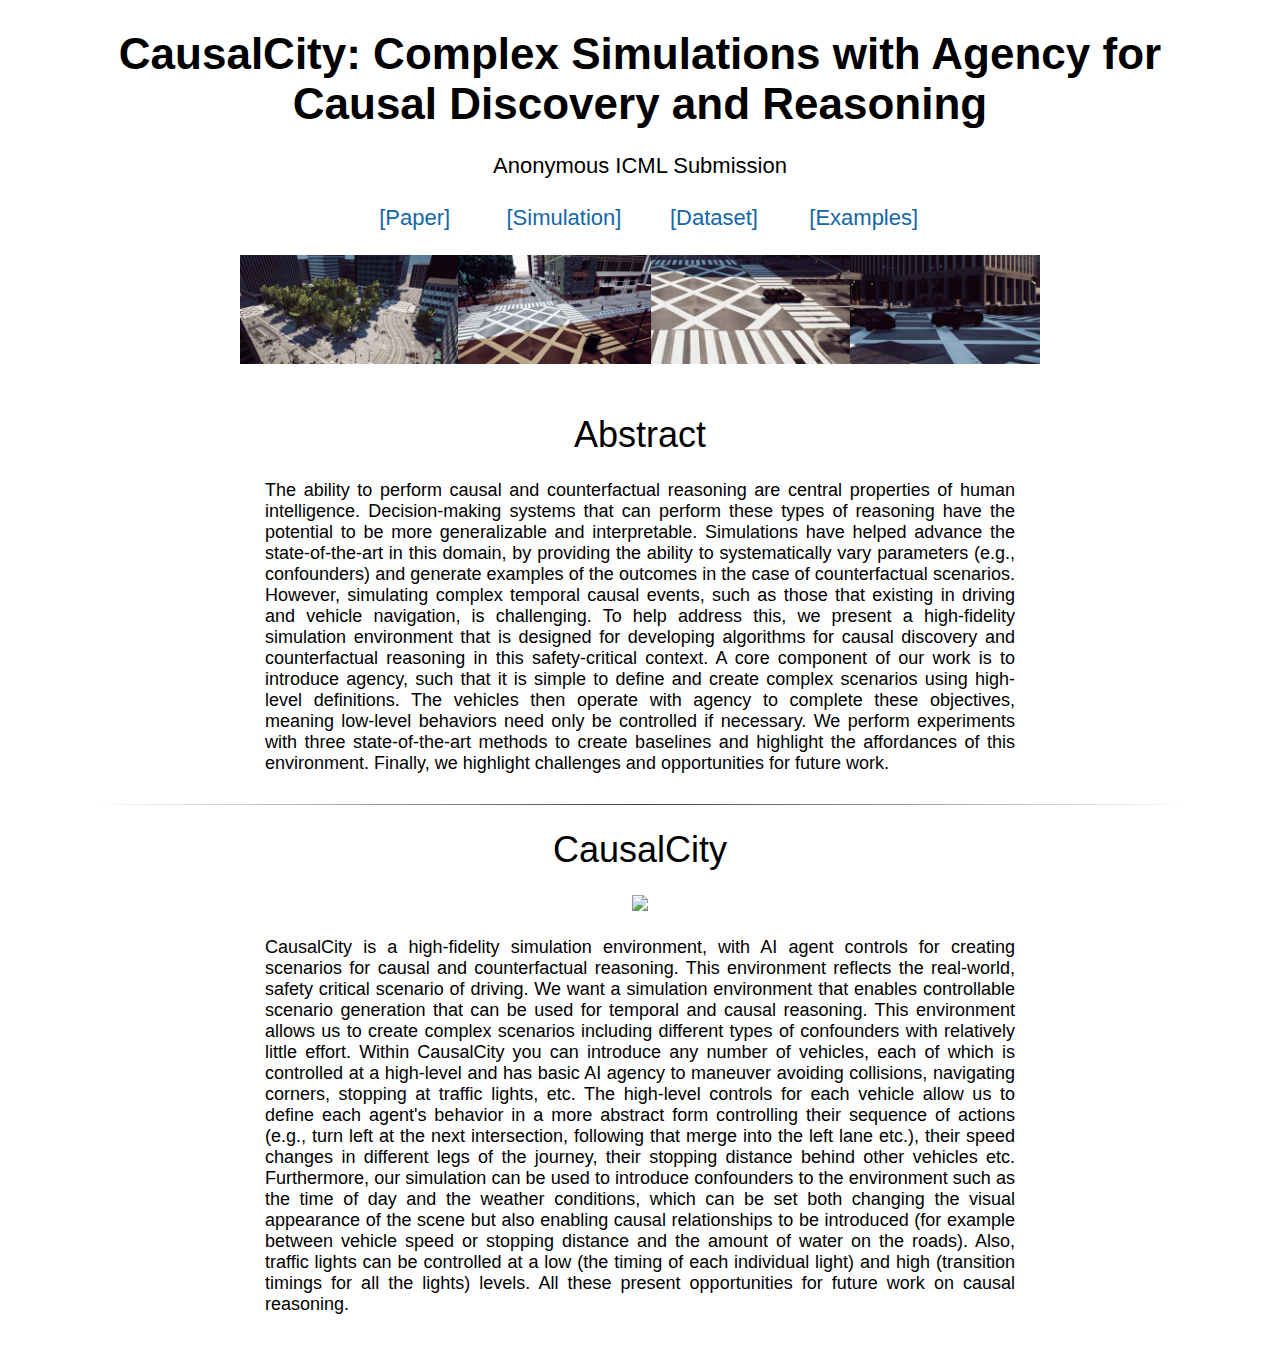
==== index.html @ a32dc3f6 "Update index.html" ====
<!DOCTYPE HTML>

<html>

<head>
  <title>[Paper ID: 883] CausalCity</title>

  <link rel="stylesheet" href="template.css">
</head>

<body>
  <br>

  <center><span style="font-size: 44px; font-weight: bold;">CausalCity: Complex Simulations with Agency for Causal Discovery and Reasoning</span></center><br/>

  <table align=center width=600px style="padding-top: 0px; padding-bottom: 20px;">
    <tr>
      <td align=center width=600px>
        <center>
          <span style="font-size: 22px">Anonymous ICML Submission</span>
        </center>
      </td>
    </tr>
  </table>

  <table align=center width=600px>
    <tr>
      <td align=center width=150px>
        <center>
          <span style="font-size: 22px">
            <a href="./CausalCity.pdf" target="_blank">[Paper]</a>
          </span>
        </center>
      </td>
      
      <td align=center width=150px>
        <center>
          <span style="font-size: 22px">
            <a href="./simulation.html" target="_blank">[Simulation]</a>
          </span>
        </center>
      </td>
      
      <td align=center width=150px>
        <center>
          <span style="font-size: 22px">
            <a href="./dataset.html" target="_blank">[Dataset]</a>
          </span>
        </center>
      </td>

      <td align=center width=150px>
        <center>
          <span style="font-size: 22px">
            <a href="./qual.html" target="_blank">[Examples]</a>
          </span>
        </center>
      </td>
    </tr>
  </table>

  <br>

  <table align=center width=800px>
    <center><img src="Banner.PNG" width=800px /></center>
  </table>

  <br>

  <center>
    <h1>Abstract</h1>
  </center>
  <div style="width: 750px; margin: 0 auto; text-align=center; text-align: justify; text-justify: inter-ideograph;">
    The ability to perform causal and counterfactual reasoning are central properties of human intelligence. Decision-making systems that can perform these types of reasoning have the potential to be more generalizable and interpretable. Simulations have helped advance the state-of-the-art in this domain, by providing the ability to systematically vary parameters (e.g., confounders) and generate examples of the outcomes in the case of counterfactual scenarios. However, simulating complex temporal causal events, such as those that existing in driving and vehicle navigation, is challenging. To help address this, we present a high-fidelity simulation environment that is designed for developing algorithms for causal discovery and counterfactual reasoning in this safety-critical context. A core component of our work is to introduce agency, such that it is simple to define and create complex scenarios using high-level definitions. The vehicles then operate with agency to complete these objectives, meaning low-level behaviors need only be controlled if necessary. We perform experiments with three state-of-the-art methods to create baselines and highlight the affordances of this environment. Finally, we highlight challenges and opportunities for future work.
  </div>

  <br><hr>

  <center>
    <h1>CausalCity</h1>
  </center>
  <table align=center width=800px>
    <center><img src="Teaser.png" width=800px /></center>
  </table>
  <br>
  <div style="width: 750px; margin: 0 auto; text-align=center; text-align: justify; text-justify: inter-ideograph;">
    CausalCity is a high-fidelity simulation environment, with AI agent controls for creating scenarios for causal and counterfactual reasoning. This environment reflects the real-world, safety critical scenario of driving. We want a simulation environment that enables controllable scenario generation that can be used for temporal and causal reasoning. This environment allows us to create complex scenarios including different types of confounders with relatively little effort. Within CausalCity you can introduce any number of vehicles, each of which is controlled at a high-level and has basic AI agency to maneuver avoiding collisions, navigating corners, stopping at traffic lights, etc. The high-level controls for each vehicle allow us to define each agent's behavior in a more abstract form controlling their sequence of actions (e.g., turn left at the next intersection, following that merge into the left lane etc.), their speed changes in different legs of the journey, their stopping distance behind other vehicles etc.
Furthermore, our simulation can be used to introduce confounders to the environment such as the time of day and the weather conditions, which can be set both changing the visual appearance of the scene but also enabling causal relationships to be introduced (for example between vehicle speed or stopping distance and the amount of water on the roads). Also, traffic lights can be controlled at a low (the timing of each individual light) and high (transition timings for all the lights) levels.  All these present opportunities for future work on causal reasoning.
  </div>
  
  <br>
  
  <br>

</body>

</html>
---- template.css ----
@font-face {
  font-family: "Lato";
  font-style: italic;
  font-weight: 400;
  src: local("Lato Italic"), local("Lato-Italic"), url(https://fonts.gstatic.com/s/lato/v15/S6u8w4BMUTPHjxsAUi-qNiXg7eU0.woff2) format("woff2");
  unicode-range: U+0100-024F, U+0259, U+1E00-1EFF, U+2020, U+20A0-20AB, U+20AD-20CF, U+2113, U+2C60-2C7F, U+A720-A7FF;
}
@font-face {
  font-family: "Lato";
  font-style: italic;
  font-weight: 400;
  src: local("Lato Italic"), local("Lato-Italic"), url(https://fonts.gstatic.com/s/lato/v15/S6u8w4BMUTPHjxsAXC-qNiXg7Q.woff2) format("woff2");
  unicode-range: U+0000-00FF, U+0131, U+0152-0153, U+02BB-02BC, U+02C6, U+02DA, U+02DC, U+2000-206F, U+2074, U+20AC, U+2122, U+2191, U+2193, U+2212, U+2215, U+FEFF, U+FFFD;
}
@font-face {
  font-family: "Lato";
  font-style: italic;
  font-weight: 700;
  src: local("Lato Bold Italic"), local("Lato-BoldItalic"), url(https://fonts.gstatic.com/s/lato/v15/S6u_w4BMUTPHjxsI5wq_FQftx9897sxZ.woff2) format("woff2");
  unicode-range: U+0100-024F, U+0259, U+1E00-1EFF, U+2020, U+20A0-20AB, U+20AD-20CF, U+2113, U+2C60-2C7F, U+A720-A7FF;
}
@font-face {
  font-family: "Lato";
  font-style: italic;
  font-weight: 700;
  src: local("Lato Bold Italic"), local("Lato-BoldItalic"), url(https://fonts.gstatic.com/s/lato/v15/S6u_w4BMUTPHjxsI5wq_Gwftx9897g.woff2) format("woff2");
  unicode-range: U+0000-00FF, U+0131, U+0152-0153, U+02BB-02BC, U+02C6, U+02DA, U+02DC, U+2000-206F, U+2074, U+20AC, U+2122, U+2191, U+2193, U+2212, U+2215, U+FEFF, U+FFFD;
}
@font-face {
  font-family: "Lato";
  font-style: normal;
  font-weight: 400;
  src: local("Lato Regular"), local("Lato-Regular"), url(https://fonts.gstatic.com/s/lato/v15/S6uyw4BMUTPHjxAwXiWtFCfQ7A.woff2) format("woff2");
  unicode-range: U+0100-024F, U+0259, U+1E00-1EFF, U+2020, U+20A0-20AB, U+20AD-20CF, U+2113, U+2C60-2C7F, U+A720-A7FF;
}
@font-face {
  font-family: "Lato";
  font-style: normal;
  font-weight: 400;
  src: local("Lato Regular"), local("Lato-Regular"), url(https://fonts.gstatic.com/s/lato/v15/S6uyw4BMUTPHjx4wXiWtFCc.woff2) format("woff2");
  unicode-range: U+0000-00FF, U+0131, U+0152-0153, U+02BB-02BC, U+02C6, U+02DA, U+02DC, U+2000-206F, U+2074, U+20AC, U+2122, U+2191, U+2193, U+2212, U+2215, U+FEFF, U+FFFD;
}
@font-face {
  font-family: "Lato";
  font-style: normal;
  font-weight: 700;
  src: local("Lato Bold"), local("Lato-Bold"), url(https://fonts.gstatic.com/s/lato/v15/S6u9w4BMUTPHh6UVSwaPGQ3q5d0N7w.woff2) format("woff2");
  unicode-range: U+0100-024F, U+0259, U+1E00-1EFF, U+2020, U+20A0-20AB, U+20AD-20CF, U+2113, U+2C60-2C7F, U+A720-A7FF;
}
@font-face {
  font-family: "Lato";
  font-style: normal;
  font-weight: 700;
  src: local("Lato Bold"), local("Lato-Bold"), url(https://fonts.gstatic.com/s/lato/v15/S6u9w4BMUTPHh6UVSwiPGQ3q5d0.woff2) format("woff2");
  unicode-range: U+0000-00FF, U+0131, U+0152-0153, U+02BB-02BC, U+02C6, U+02DA, U+02DC, U+2000-206F, U+2074, U+20AC, U+2122, U+2191, U+2193, U+2212, U+2215, U+FEFF, U+FFFD;
}

body {
  font-family: "Lato", Verdana, Helvetica, sans-serif;
  font-size: 18px;
  margin-left: auto;
  margin-right: auto;
  width: 1100px;
}

h1 {
  font-weight: 300;
}

.disclaimerbox {
  background-color: #eee;
  border: 1px solid #eeeeee;
  border-radius: 10px;
  -moz-border-radius: 10px;
  -webkit-border-radius: 10px;
  padding: 20px;
}

video.header-vid {
  height: 140px;
  border: 1px solid black;
  border-radius: 10px ;
  -moz-border-radius: 10px ;
  -webkit-border-radius: 10px ;
}

img.header-img {
  height: 140px;
  border: 1px solid black;
  border-radius: 10px ;
  -moz-border-radius: 10px ;
  -webkit-border-radius: 10px ;
}

img.rounded {
  border: 1px solid #eeeeee;
  border-radius: 10px;
  -moz-border-radius: 10px;
  -webkit-border-radius: 10px;
}

a:link,a:visited {
  color: #1367a7;
  text-decoration: none;
}

a:hover {
  color: #208799;
}

td.dl-link {
  height: 160px;
  text-align: center;
  font-size: 22px;
}

.layered-paper-big {
  box-shadow:
  0px 0px 1px 1px rgba(0,0,0,0.35), 
  5px 5px 0 0px #fff, 
  5px 5px 1px 1px rgba(0,0,0,0.35), 
  10px 10px 0 0px #fff, 
  10px 10px 1px 1px rgba(0,0,0,0.35), 
  15px 15px 0 0px #fff, 
  15px 15px 1px 1px rgba(0,0,0,0.35), 
  20px 20px 0 0px #fff, 
  20px 20px 1px 1px rgba(0,0,0,0.35), 
  25px 25px 0 0px #fff, 
  25px 25px 1px 1px rgba(0,0,0,0.35); 
  margin-left: 10px;
  margin-right: 45px;
}

.layered-paper { 
  box-shadow:
  0px 0px 1px 1px rgba(0,0,0,0.35), 
  5px 5px 0 0px #fff, 
  5px 5px 1px 1px rgba(0,0,0,0.35), 
  10px 10px 0 0px #fff, 
  10px 10px 1px 1px rgba(0,0,0,0.35); 
  margin-top: 5px;
  margin-left: 10px;
  margin-right: 30px;
  margin-bottom: 5px;
}

.vert-cent {
  position: relative;
  top: 50%;
  transform: translateY(-50%);
}

hr {
  border: 0;
  height: 1px;
  background-image: linear-gradient(to right, rgba(0, 0, 0, 0), rgba(0, 0, 0, 0.75), rgba(0, 0, 0, 0));
}

#authors td {
  padding-bottom:5px;
  padding-top:30px;
}
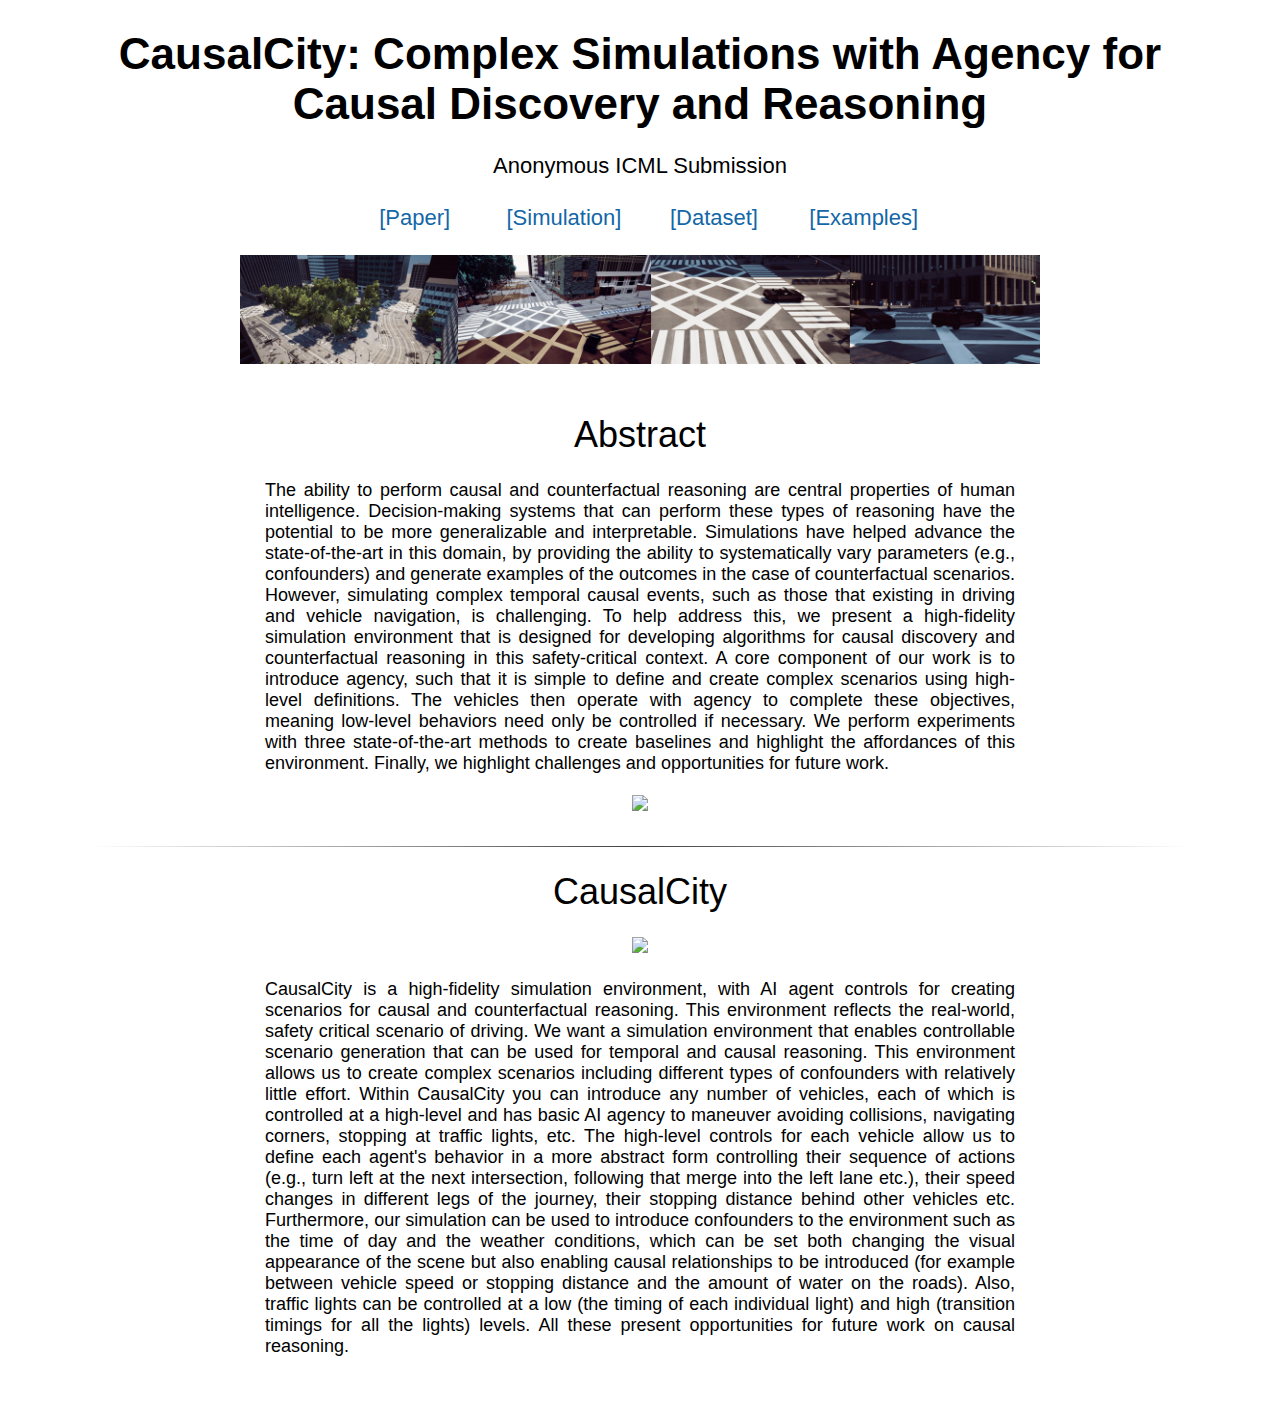
==== commit 532b5b90: "Update index.html" ====
--- a/index.html
+++ b/index.html
@@ -56,6 +56,7 @@
           </span>
         </center>
       </td>
+      
     </tr>
   </table>
 
@@ -73,6 +74,11 @@
   <div style="width: 750px; margin: 0 auto; text-align=center; text-align: justify; text-justify: inter-ideograph;">
     The ability to perform causal and counterfactual reasoning are central properties of human intelligence. Decision-making systems that can perform these types of reasoning have the potential to be more generalizable and interpretable. Simulations have helped advance the state-of-the-art in this domain, by providing the ability to systematically vary parameters (e.g., confounders) and generate examples of the outcomes in the case of counterfactual scenarios. However, simulating complex temporal causal events, such as those that existing in driving and vehicle navigation, is challenging. To help address this, we present a high-fidelity simulation environment that is designed for developing algorithms for causal discovery and counterfactual reasoning in this safety-critical context. A core component of our work is to introduce agency, such that it is simple to define and create complex scenarios using high-level definitions. The vehicles then operate with agency to complete these objectives, meaning low-level behaviors need only be controlled if necessary. We perform experiments with three state-of-the-art methods to create baselines and highlight the affordances of this environment. Finally, we highlight challenges and opportunities for future work.
   </div>
+  
+  <br>
+  <table align=center width=800px>
+    <center><img src="Causal.gif" width=800px /></center>
+  </table>
 
   <br><hr>
 
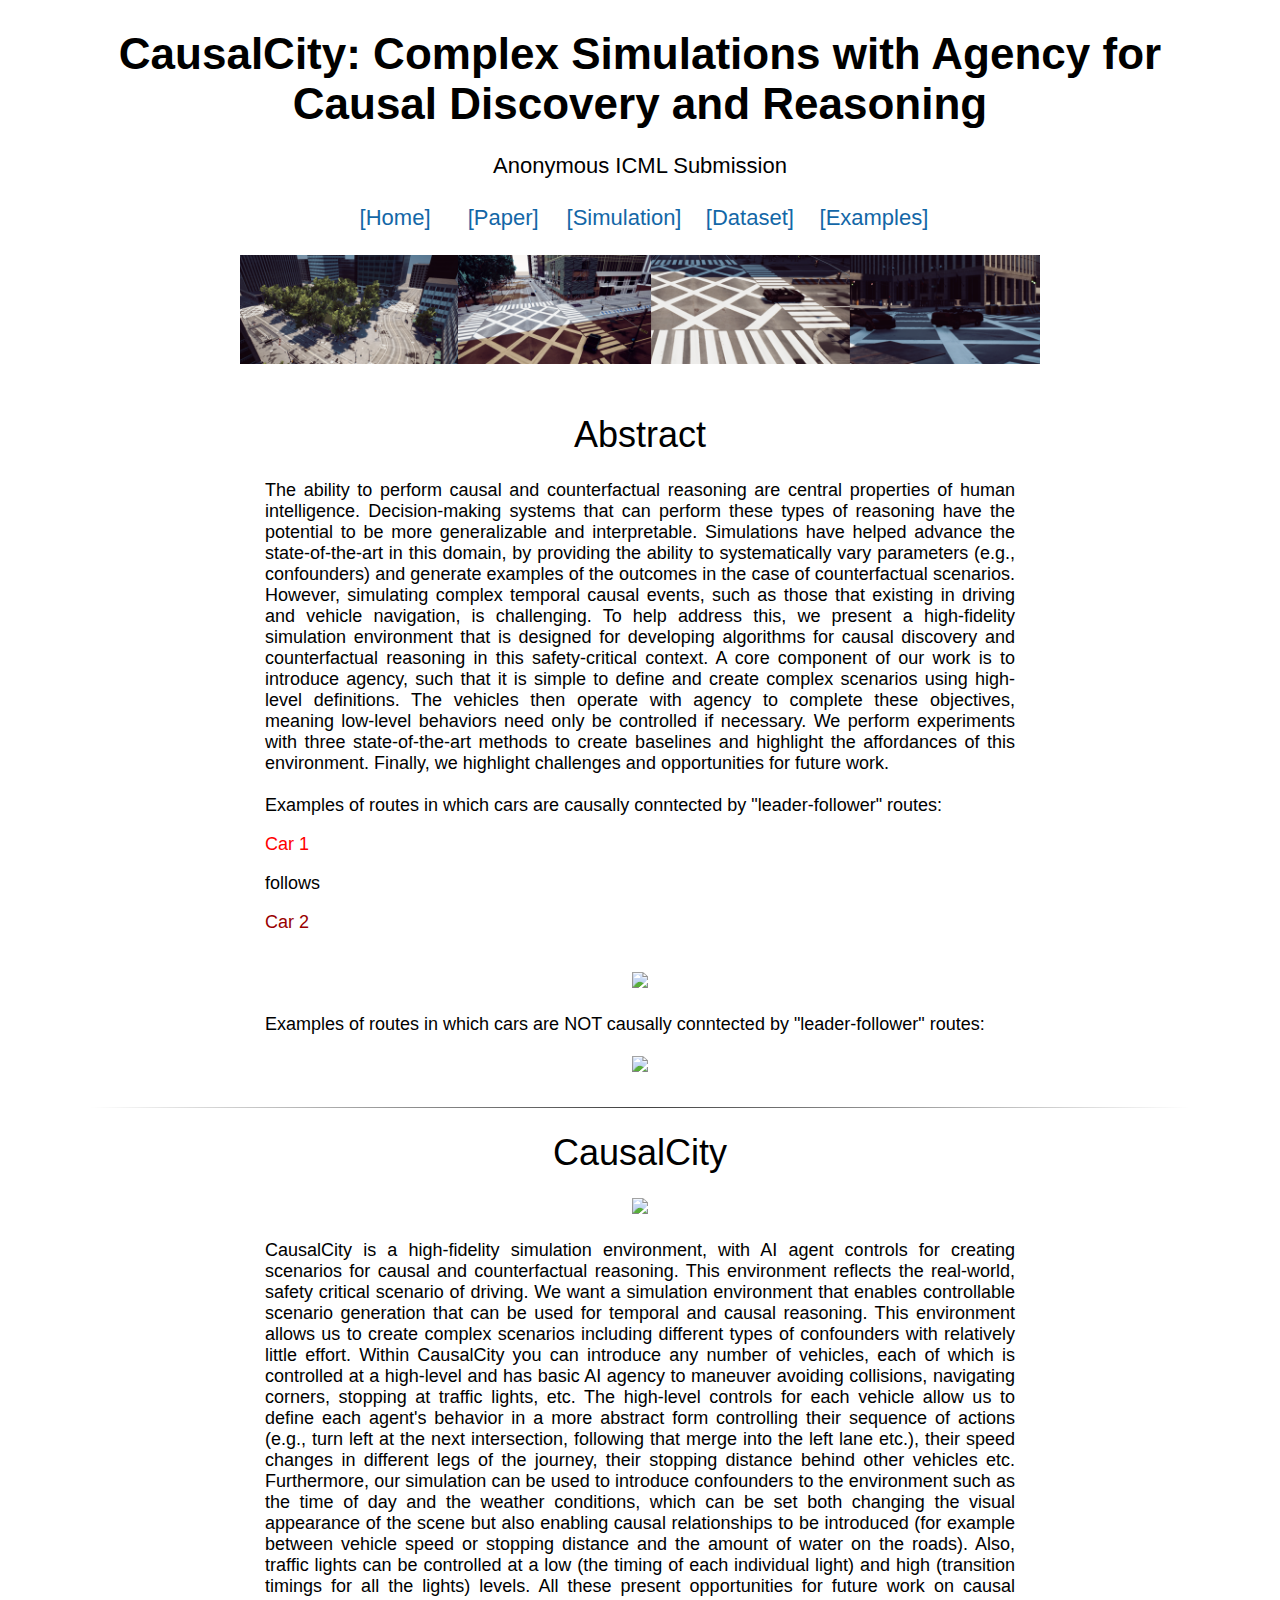
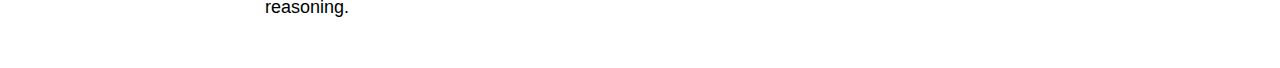
==== commit b496d6e2: "Update index.html" ====
--- a/index.html
+++ b/index.html
@@ -28,6 +28,14 @@
       <td align=center width=150px>
         <center>
           <span style="font-size: 22px">
+            <a href="." target="_blank">[Home]</a>
+          </span>
+        </center>
+      </td>
+      
+      <td align=center width=150px>
+        <center>
+          <span style="font-size: 22px">
             <a href="./CausalCity.pdf" target="_blank">[Paper]</a>
           </span>
         </center>
@@ -52,7 +60,7 @@
       <td align=center width=150px>
         <center>
           <span style="font-size: 22px">
-            <a href="./qual.html" target="_blank">[Examples]</a>
+            <a href="./examples.html" target="_blank">[Examples]</a>
           </span>
         </center>
       </td>
@@ -76,8 +84,22 @@
   </div>
   
   <br>
+  <div style="width: 750px; margin: 0 auto; text-align=center; text-align: justify; text-justify: inter-ideograph;">
+    Examples of routes in which cars are causally conntected by "leader-follower" routes:
+    <br>
+    <p style="color:#FF0000";>Car 1</p> follows <p style="color:#990000";>Car 2</p>
+  </div>
+  <br>
   <table align=center width=800px>
-    <center><img src="Causal.gif" width=800px /></center>
+    <center><img src="causal.gif" width=800px /></center>
+  </table>
+  <br>
+  <div style="width: 750px; margin: 0 auto; text-align=center; text-align: justify; text-justify: inter-ideograph;">
+    Examples of routes in which cars are NOT causally conntected by "leader-follower" routes:
+  </div>
+  <br>
+  <table align=center width=800px>
+    <center><img src="random.gif" width=800px /></center>
   </table>
 
   <br><hr>
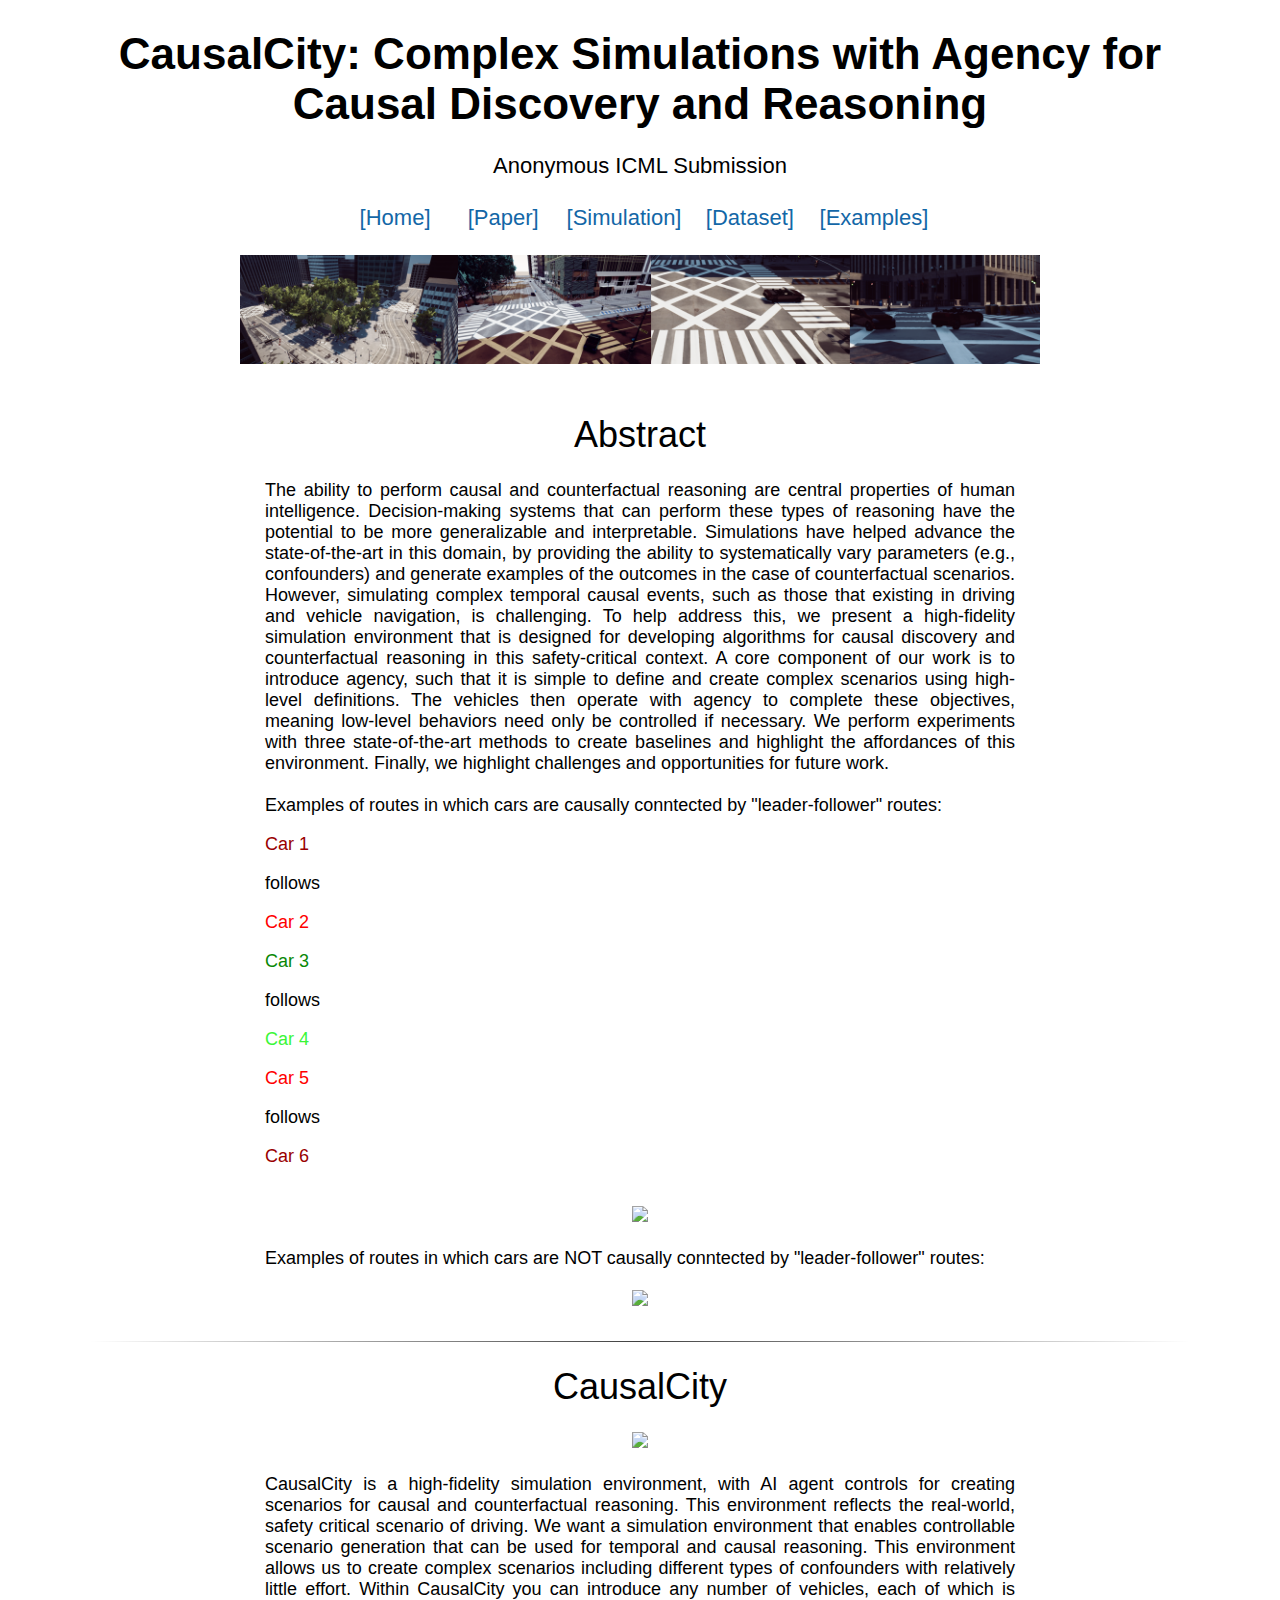
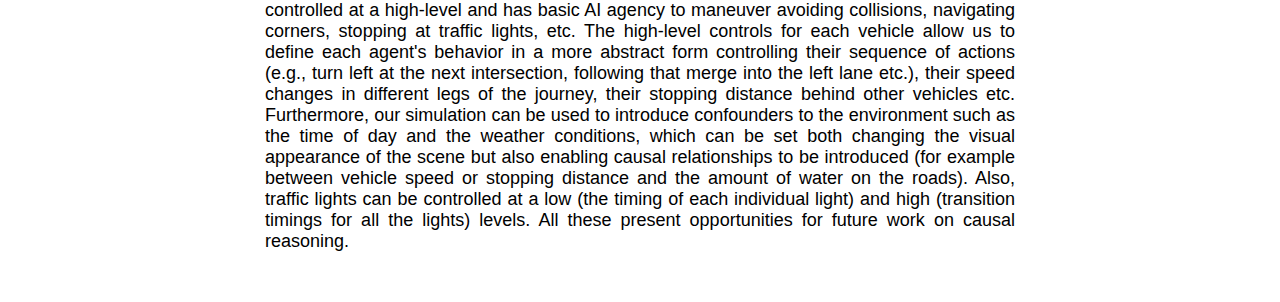
==== commit 5cea3ef2: "Update index.html" ====
--- a/index.html
+++ b/index.html
@@ -87,7 +87,9 @@
   <div style="width: 750px; margin: 0 auto; text-align=center; text-align: justify; text-justify: inter-ideograph;">
     Examples of routes in which cars are causally conntected by "leader-follower" routes:
     <br>
-    <p style="color:#FF0000";>Car 1</p> follows <p style="color:#990000";>Car 2</p>
+    <p style="color:#990000";>Car 1</p> follows <p style="color:#FF0000";>Car 2</p>
+    <p style="color:#098806";>Car 3</p> follows <p style="color:#3af637";>Car 4</p>
+    <p style="color:#FF0000";>Car 5</p> follows <p style="color:#990000";>Car 6</p>
   </div>
   <br>
   <table align=center width=800px>
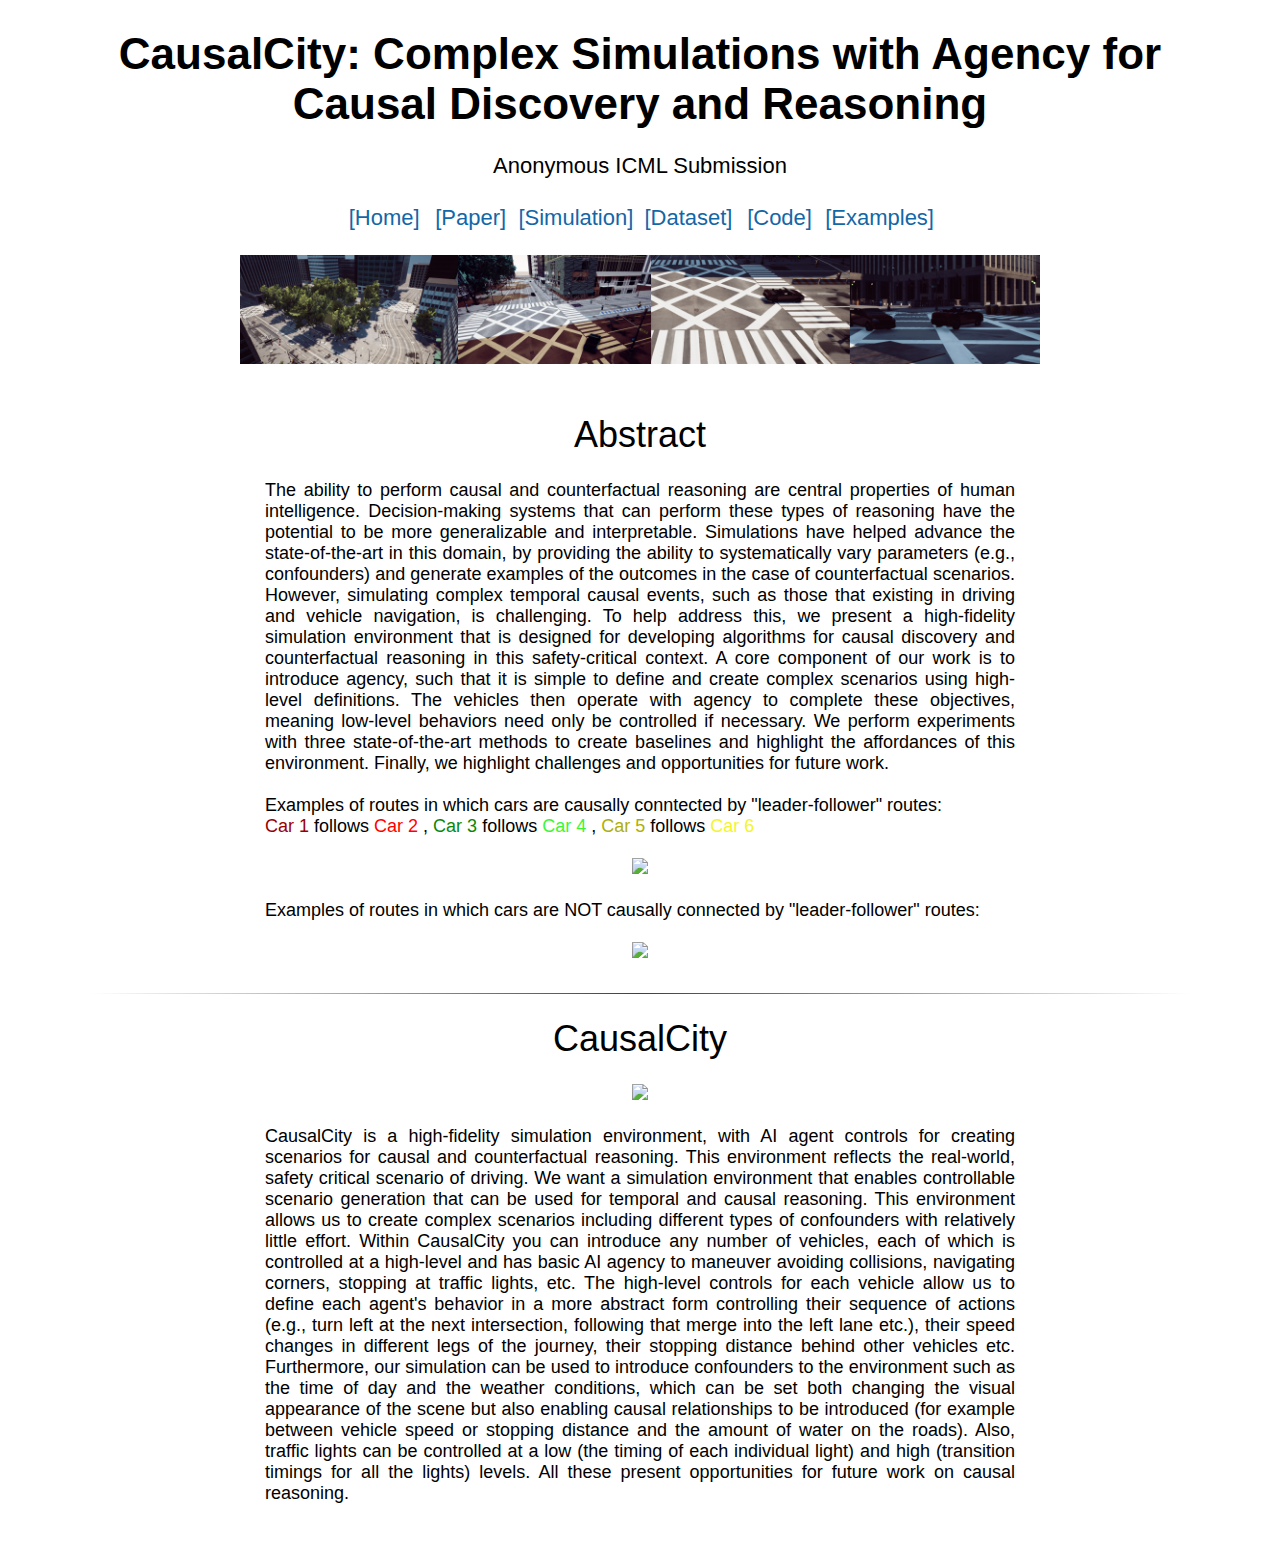
==== commit 43553326: "Update index.html" ====
--- a/index.html
+++ b/index.html
@@ -56,6 +56,14 @@
           </span>
         </center>
       </td>
+      
+      <td align=center width=150px>
+        <center>
+          <span style="font-size: 22px">
+            <a href="https://github.com/causalcity/causalcity.github.io/tree/main/code" target="_blank">[Code]</a>
+          </span>
+        </center>
+      </td>
 
       <td align=center width=150px>
         <center>
@@ -87,9 +95,17 @@
   <div style="width: 750px; margin: 0 auto; text-align=center; text-align: justify; text-justify: inter-ideograph;">
     Examples of routes in which cars are causally conntected by "leader-follower" routes:
     <br>
-    <p style="color:#990000";>Car 1</p> follows <p style="color:#FF0000";>Car 2</p>
-    <p style="color:#098806";>Car 3</p> follows <p style="color:#3af637";>Car 4</p>
-    <p style="color:#FF0000";>Car 5</p> follows <p style="color:#990000";>Car 6</p>
+    <font color=#990000>Car 1</font>
+    <font color=#000000> follows </font>
+    <font color=#ff0000>Car 2</font>
+    <font color=#000000>, </font>
+    <font color=#098806>Car 3</font>
+    <font color=#000000> follows </font>
+    <font color=#3af637>Car 4</font>
+    <font color=#000000>, </font>
+    <font color=#adaf08>Car 5</font>
+    <font color=#000000> follows </font>
+    <font color=#f2f52e>Car 6</font>
   </div>
   <br>
   <table align=center width=800px>
@@ -97,7 +113,7 @@
   </table>
   <br>
   <div style="width: 750px; margin: 0 auto; text-align=center; text-align: justify; text-justify: inter-ideograph;">
-    Examples of routes in which cars are NOT causally conntected by "leader-follower" routes:
+    Examples of routes in which cars are NOT causally connected by "leader-follower" routes:
   </div>
   <br>
   <table align=center width=800px>
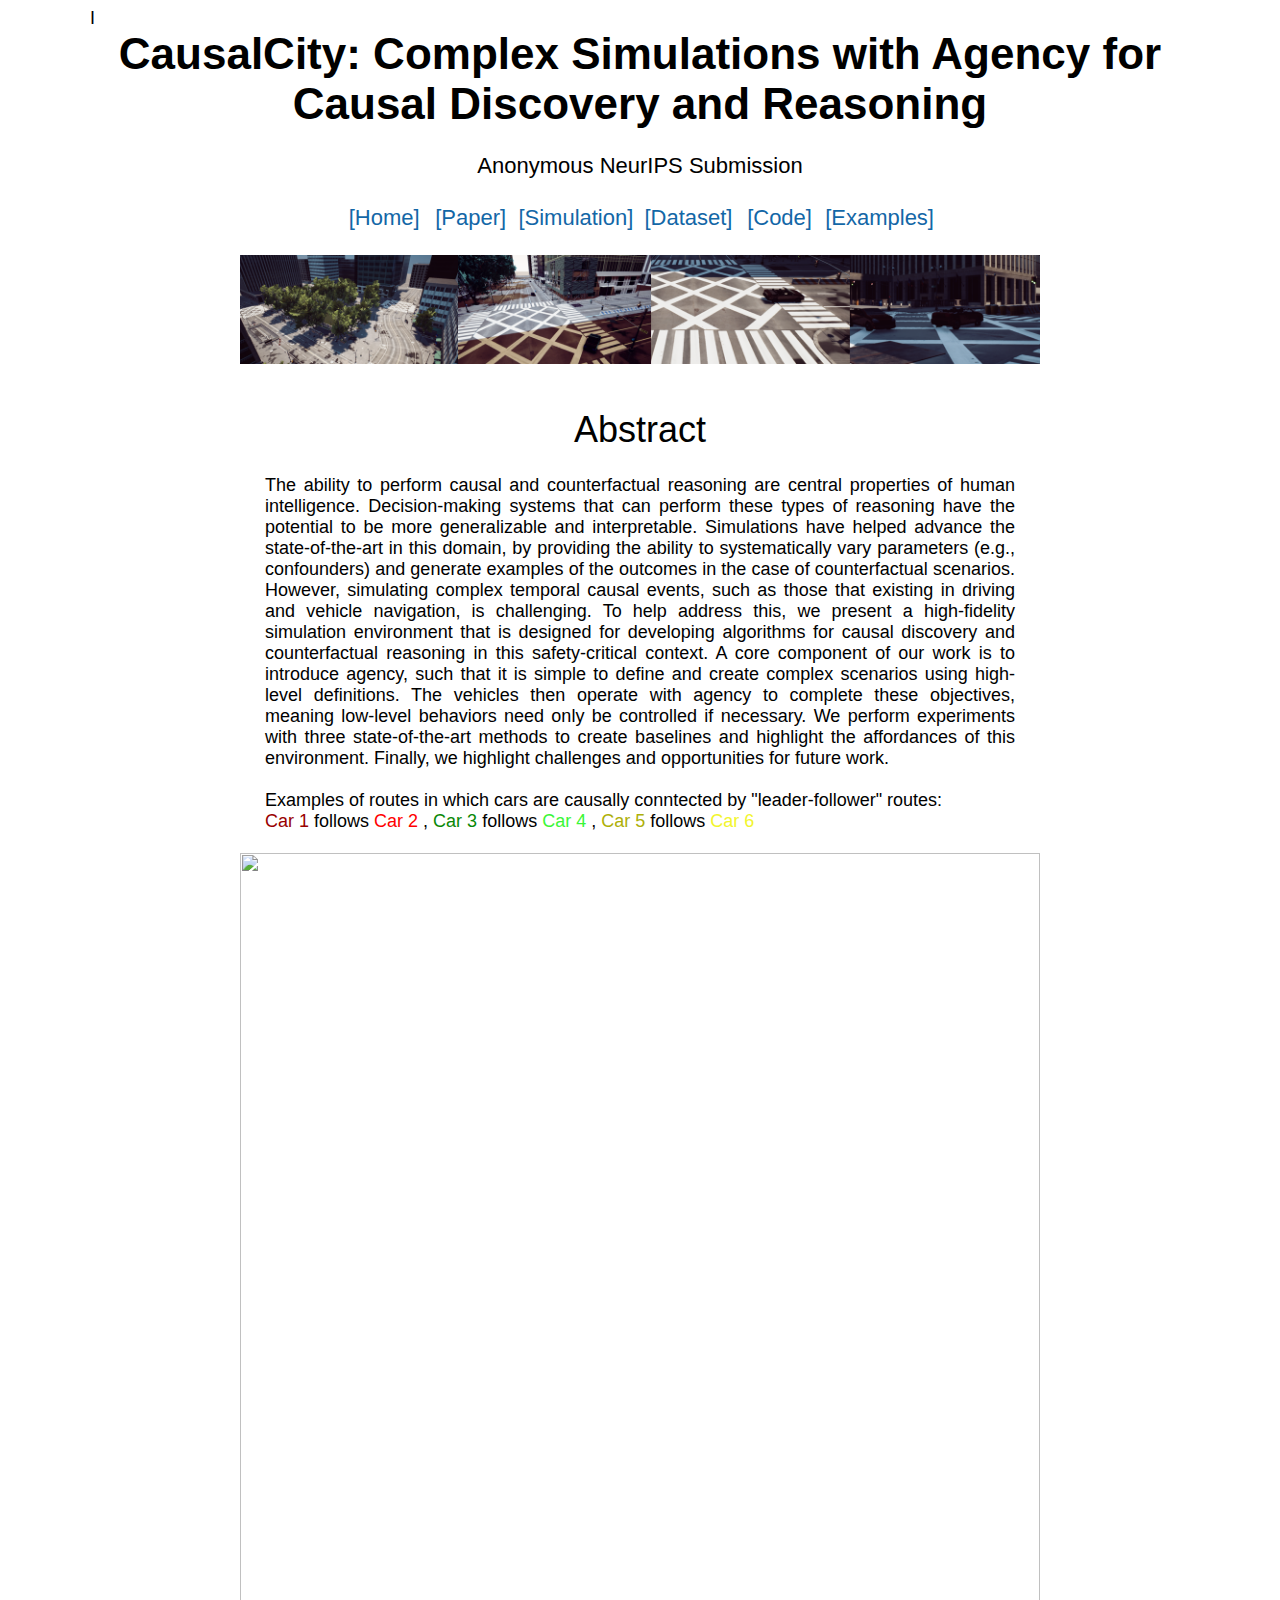
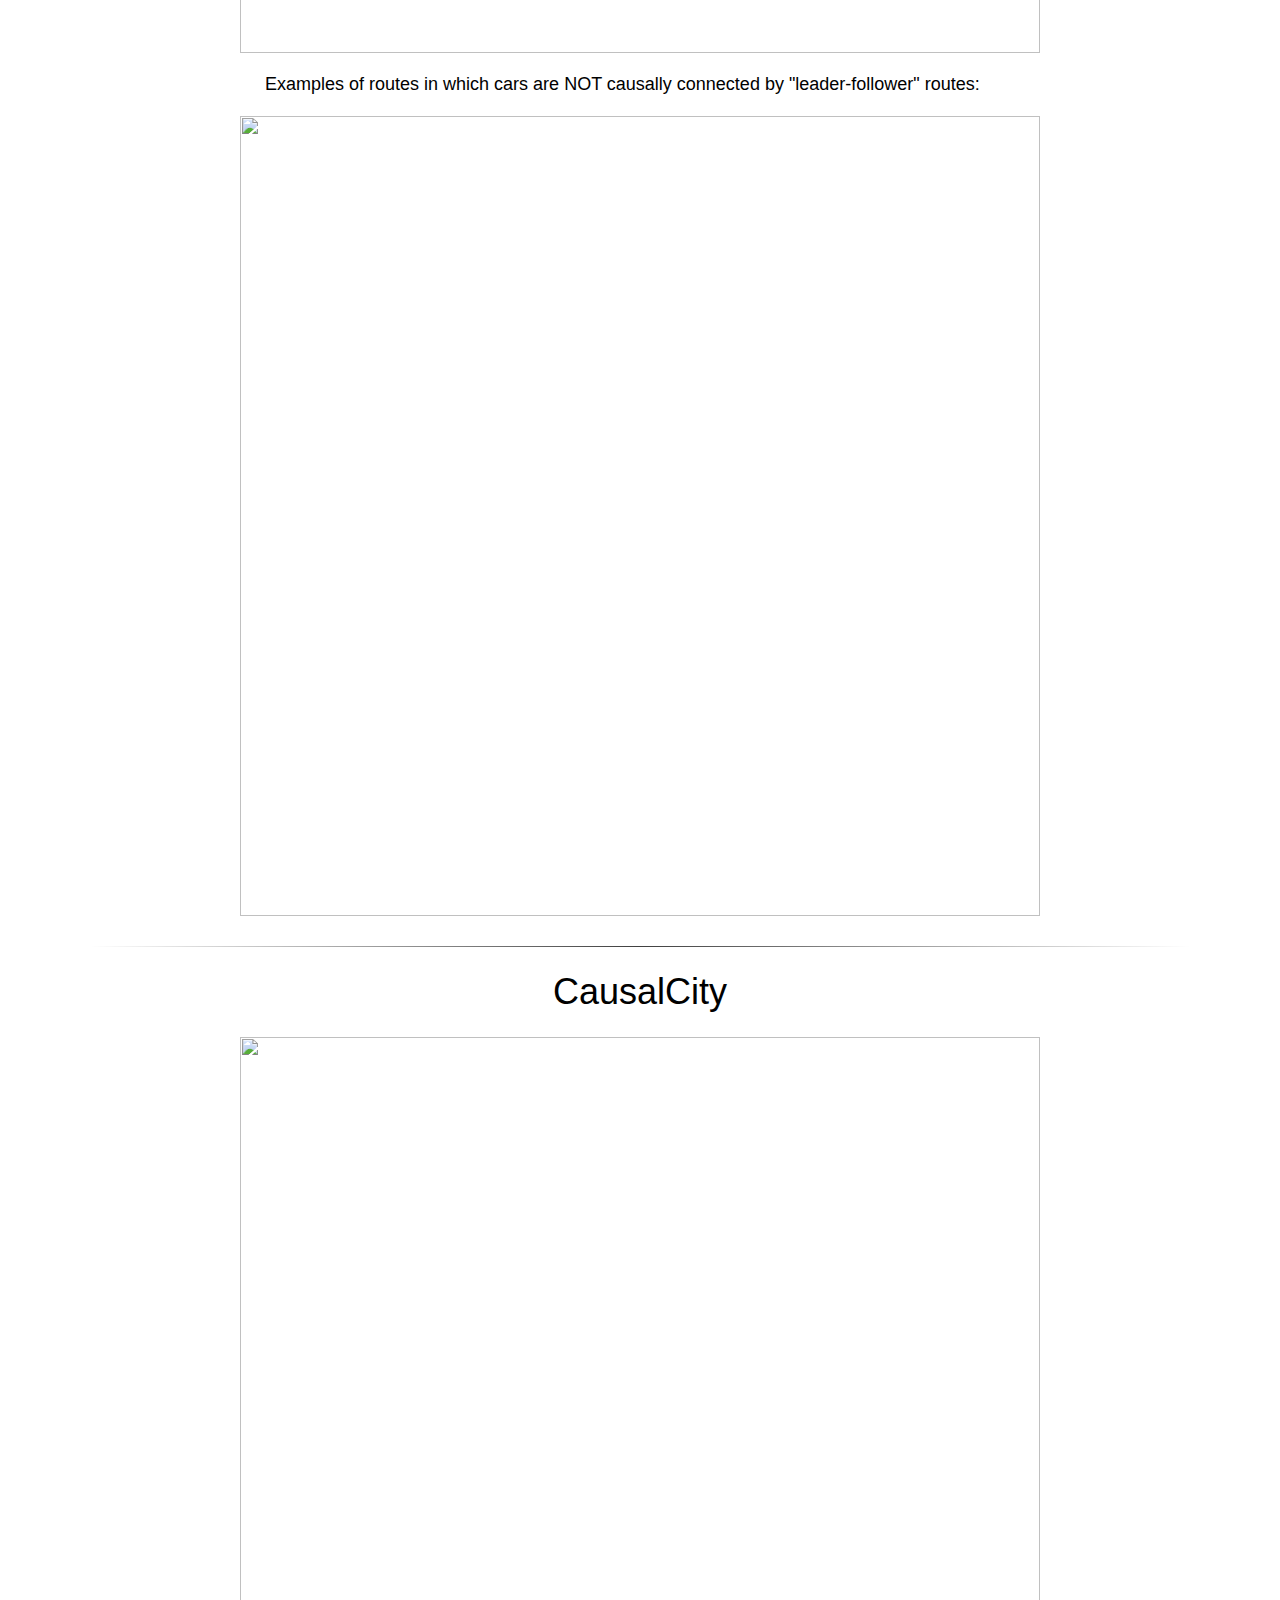
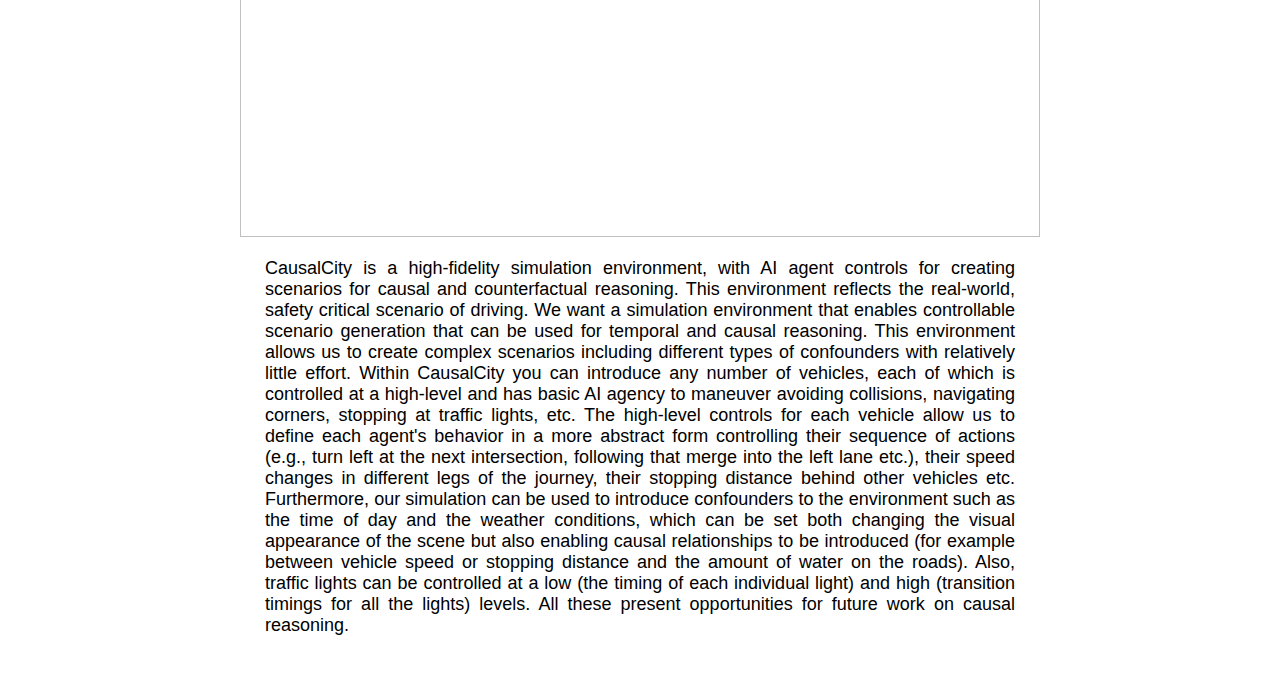
==== commit 55df90c0: "Update index.html" ====
--- a/index.html
+++ b/index.html
@@ -1,4 +1,4 @@
-<!DOCTYPE HTML>
+I<!DOCTYPE HTML>
 
 <html>
 
@@ -17,7 +17,7 @@
     <tr>
       <td align=center width=600px>
         <center>
-          <span style="font-size: 22px">Anonymous ICML Submission</span>
+          <span style="font-size: 22px">Anonymous NeurIPS Submission</span>
         </center>
       </td>
     </tr>
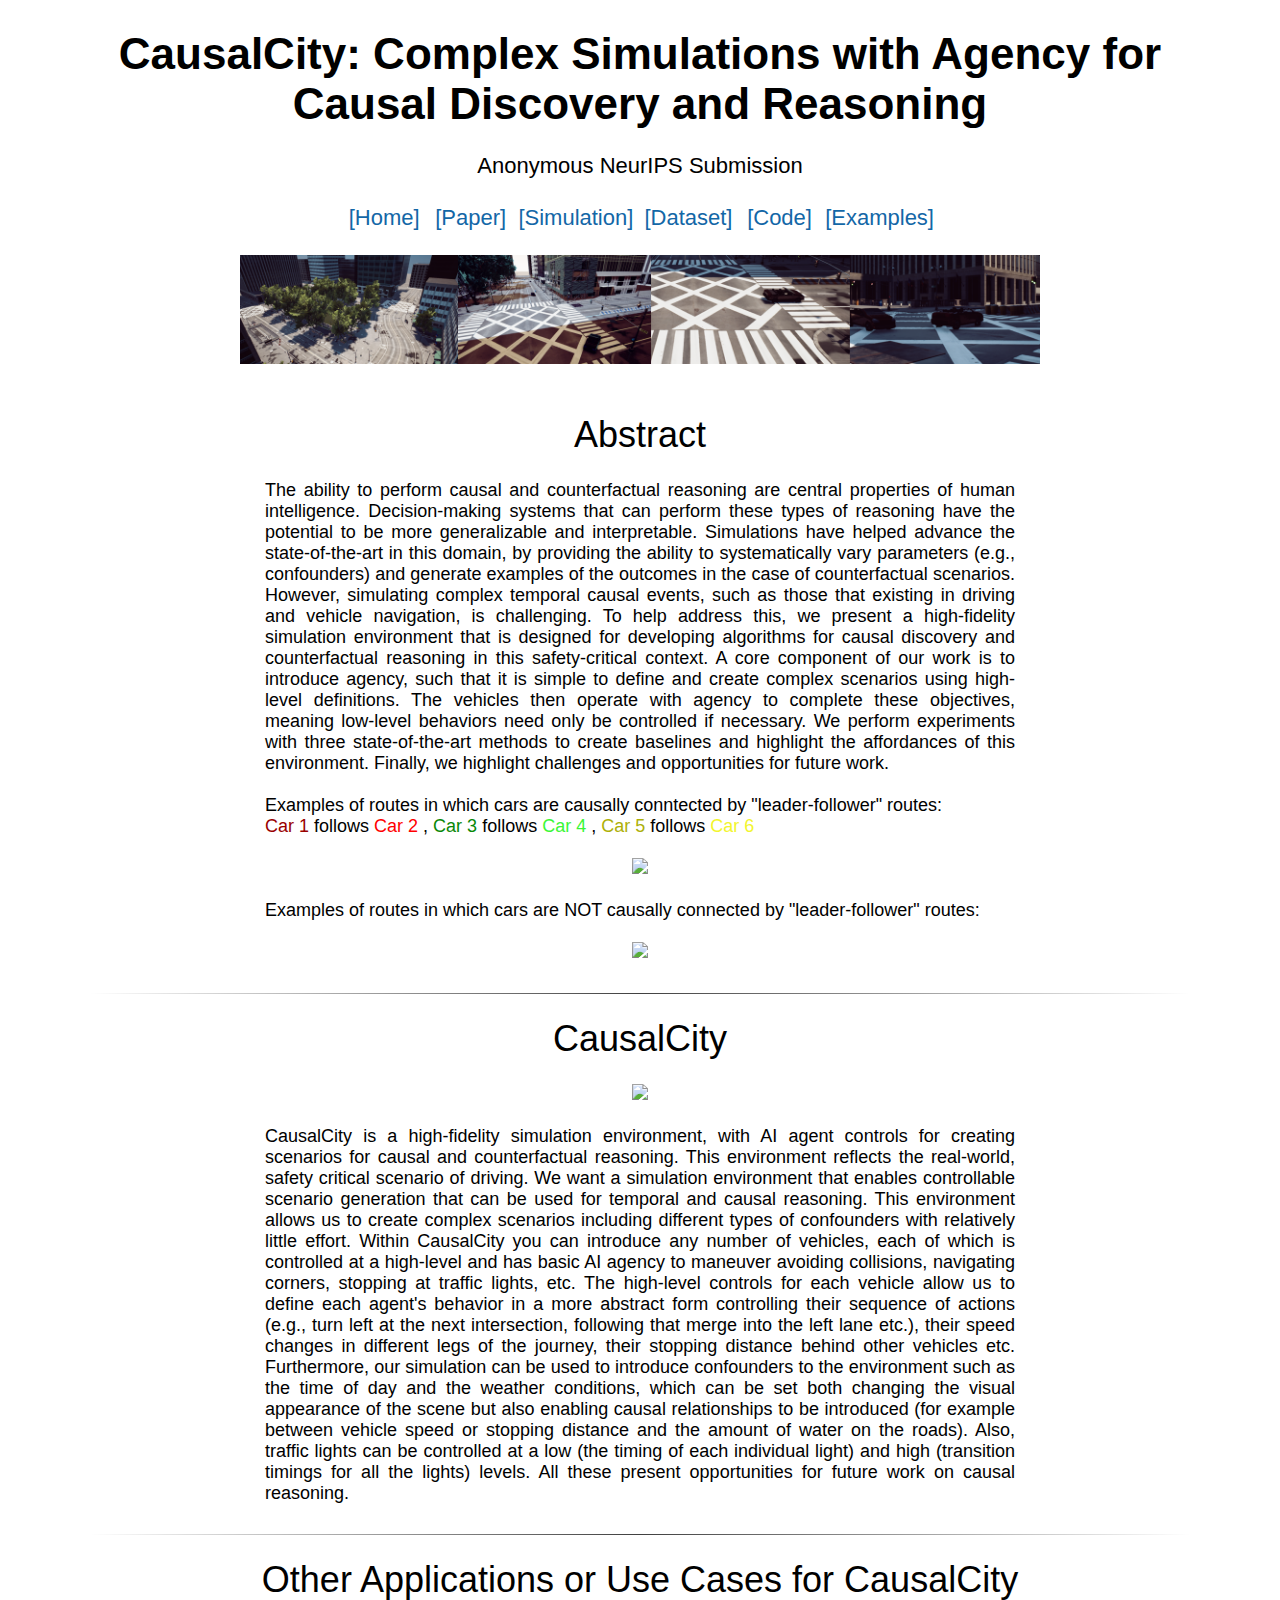
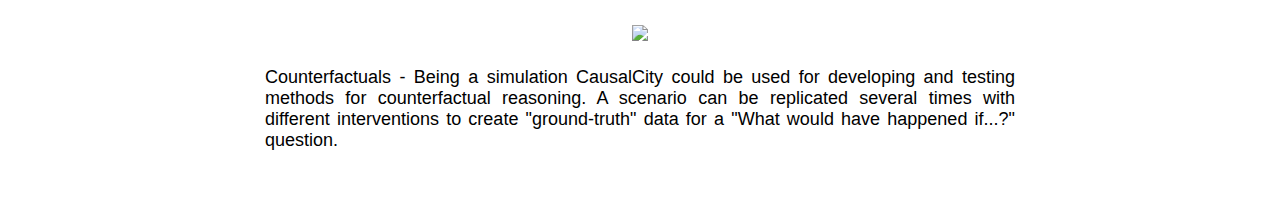
==== commit 847dde32: "Update index.html" ====
--- a/index.html
+++ b/index.html
@@ -1,4 +1,4 @@
-I<!DOCTYPE HTML>
+<!DOCTYPE HTML>
 
 <html>
 
@@ -134,7 +134,20 @@
 Furthermore, our simulation can be used to introduce confounders to the environment such as the time of day and the weather conditions, which can be set both changing the visual appearance of the scene but also enabling causal relationships to be introduced (for example between vehicle speed or stopping distance and the amount of water on the roads). Also, traffic lights can be controlled at a low (the timing of each individual light) and high (transition timings for all the lights) levels.  All these present opportunities for future work on causal reasoning.
   </div>
   
+  <br> <hr>
+  
+   <center>
+    <h1>Other Applications or Use Cases for CausalCity</h1>
+  </center>
+  <table align=center width=800px>
+    <center><img src="Teaser.png" width=800px /></center>
+  </table>
   <br>
+  <div style="width: 750px; margin: 0 auto; text-align=center; text-align: justify; text-justify: inter-ideograph;">
+    Counterfactuals - Being a simulation CausalCity could be used for developing and testing methods for counterfactual reasoning.  A scenario can be replicated several times with different interventions to create "ground-truth" data for a "What would have happened if...?" question.
+    <p>
+    
+  </div>
   
   <br>
 
